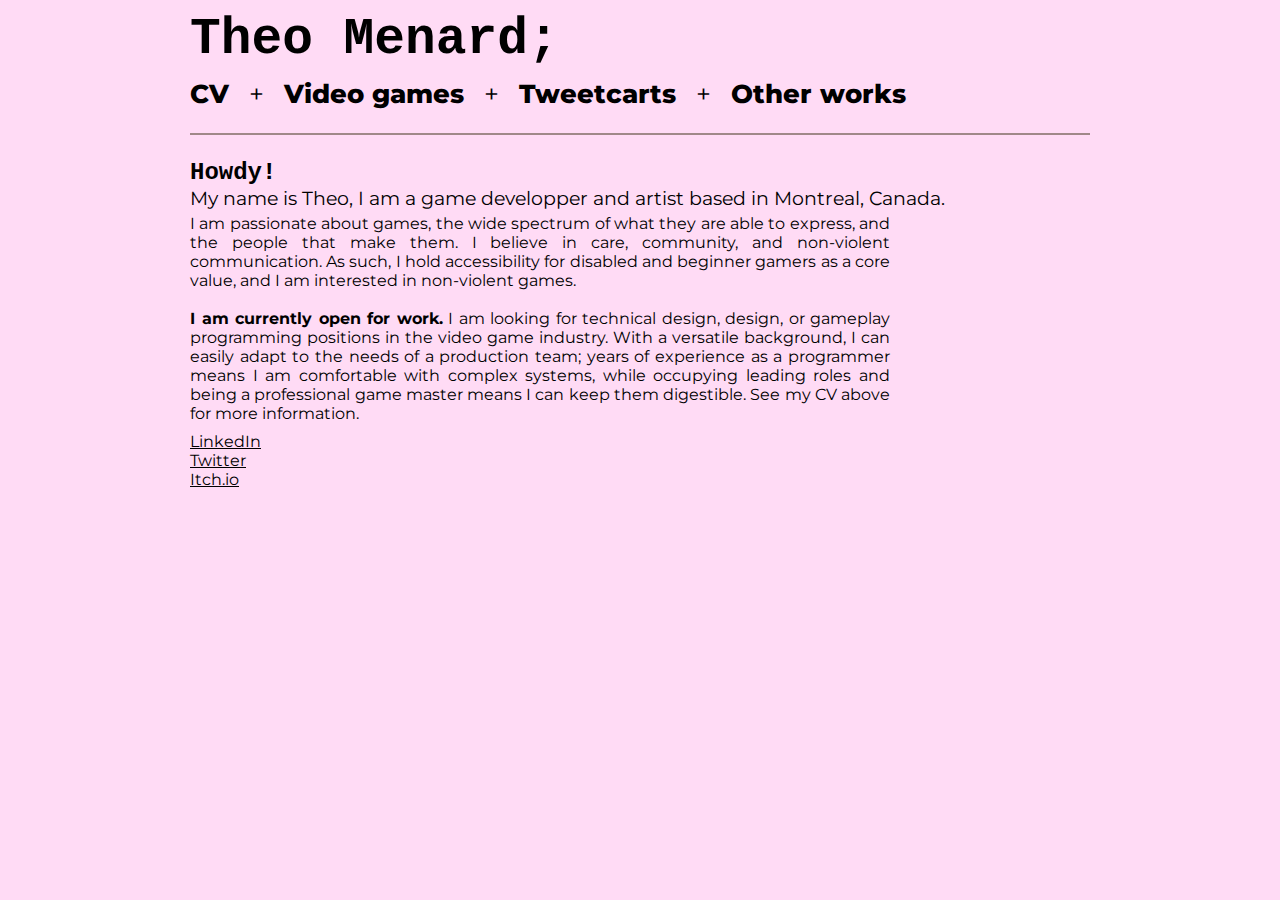
==== index.html @ 49756ba8 "First version" ====
<!DOCTYPE html>
<html lang="en">
  <head>
    <meta charset="UTF-8">
    <meta name="Theo Menard" content="width=device-width, initial-scale=1.0">
    <title>Theo Menard</title>
    <link rel="stylesheet" href="./css/style.css">
    <link rel="icon" href="./favicon.ico" type="image/x-icon">
    <link href='http://fonts.googleapis.com/css?family=Montserrat:400,700' rel='stylesheet' type='text/css'>
  </head>
  <body>
    <nav>
      <a id="nav" href="./index.html"><h1>Theo Menard;</h1></a>
      <a id="nav" href="./cv.html">CV</a> &ensp;+&ensp; 
      <a id="nav" href="./videogames.html">Video games</a> &ensp;+&ensp; 
      <a id="nav" href="./tweetcart.html">Tweetcarts</a> &ensp;+&ensp; 
      <a id="nav" href="./other.html">Other works</a>
    </nav>
    <hr>
    <main><h3>Howdy!</h3>
        <h4>My name is Theo, I am a game developper and artist based in Montreal, Canada.</h4>
        <p>I am passionate about games, the wide spectrum of what they are able to express, and the people that make them. I believe in care, community, and non-violent communication. As such, I hold accessibility for disabled and beginner gamers as a core value, and I am interested in non-violent games.

        <b>I am currently open for work.</b> I am looking for technical design, design, or gameplay programming positions in the video game industry. With a versatile background, I can easily adapt to the needs of a production team; years of experience as a programmer means I am comfortable with complex systems, while occupying leading roles and being a professional game master means I can keep them digestible. See my CV above for more information.
      </p>

        <p><a href="https://www.linkedin.com/in/theomenard/">LinkedIn</a>
        <a href="https://twitter.com/Theoremnd">Twitter</a>
        <a href="https://theom.itch.io/">Itch.io</a>
        </p>
    </main>
	<script src="index.js"></script>
  </body>
</html>
---- css/style.css ----
body {
    font-family: Montserrat, Verdana, Arial, sans-serif;
    margin: auto;
    max-width: 900px;
    align-items: center;
    background-color: #FFDBF5;
}

p {
  max-width: 700px;
  text-align: justify;
  margin: 0.2em 0em 0.6em;
  white-space: pre-line;
}

ul {
  max-width: 700px;
  text-align: justify;
  margin: 0.2em 0em 0.6em;
}

td {
  padding: 2px 10px;
}

table {
  margin: 20px 0px;
}

nav {
  font-size: 1.6em;
}

#nav {
  text-decoration: none;
  font-weight: 800;
}

a {
  color: black;
}
a:hover{
  color: purple;
}

#active-section {
  color: purple;
}

h1 {
  font-family: 'Courier New', Courier, monospace;
  font-weight: bolder;
  font-size: 2em;
  margin: 0.2em 0em;
}

h2 {
  /*font-family: 'Courier New', Courier, monospace;*/
  font-weight: 700;
  font-size: 2.1em;
  margin: 0em 0em 0.2em;
}

h3 {
  font-family: 'Courier New', Courier, monospace;
  font-size: 1.5em;
  margin: 0.8em 0em 0em;
  padding: 0px;
}

h4 {
  font-size: 1.2em;
  font-weight: 400;
  margin: 0em 0em;
}

h5 {
  font-size: 1em;
  font-weight: 400;
  color: #a08888;
  margin: 0.2em 0em;
}

hr {
  margin: 1.5em 0px;
  border: 1px solid #a08888;
}

.container {
    width: 100%;
    padding-right: 15px;
    padding-left: 15px;
    margin-right: auto;
    margin-left: auto;
  }
  
  @media (min-width: 576px) {
    .container {
      max-width: 540px;
    }
  }
  
  @media (min-width: 768px) {
    .container {
      max-width: 720px;
    }
  }
  
  @media (min-width: 992px) {
    .container {
      max-width: 960px;
    }
  }
  
  @media (min-width: 1200px) {
    .container {
      max-width: 1140px;
    }
  }
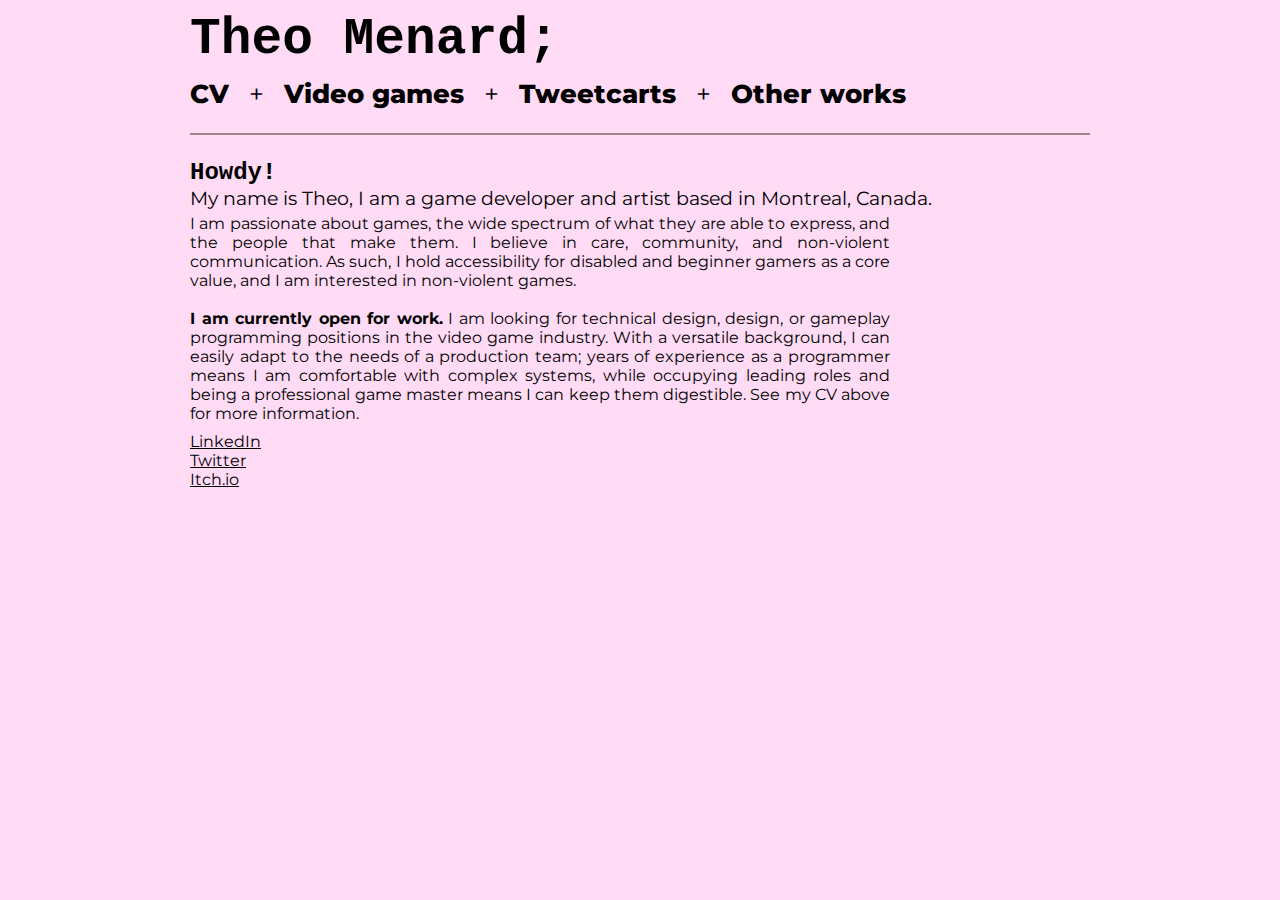
==== commit c8663e3a: "Typo" ====
--- a/index.html
+++ b/index.html
@@ -3,14 +3,13 @@
   <head>
     <meta charset="UTF-8">
     <meta name="Theo Menard" content="width=device-width, initial-scale=1.0">
+    <meta description="Game developper and artist based in Montreal.">
     <title>Theo Menard</title>
     <link rel="stylesheet" href="./css/style.css">
-    <link rel="icon" href="./favicon.ico" type="image/x-icon">
-    <link href='http://fonts.googleapis.com/css?family=Montserrat:400,700' rel='stylesheet' type='text/css'>
   </head>
   <body>
     <nav>
-      <a id="nav" href="./index.html"><h1>Theo Menard;</h1></a>
+      <a id="nav" href="./"><h1>Theo Menard;</h1></a>
       <a id="nav" href="./cv.html">CV</a> &ensp;+&ensp; 
       <a id="nav" href="./videogames.html">Video games</a> &ensp;+&ensp; 
       <a id="nav" href="./tweetcart.html">Tweetcarts</a> &ensp;+&ensp; 
@@ -18,7 +17,7 @@
     </nav>
     <hr>
     <main><h3>Howdy!</h3>
-        <h4>My name is Theo, I am a game developper and artist based in Montreal, Canada.</h4>
+        <h4>My name is Theo, I am a game developer and artist based in Montreal, Canada.</h4>
         <p>I am passionate about games, the wide spectrum of what they are able to express, and the people that make them. I believe in care, community, and non-violent communication. As such, I hold accessibility for disabled and beginner gamers as a core value, and I am interested in non-violent games.
 
         <b>I am currently open for work.</b> I am looking for technical design, design, or gameplay programming positions in the video game industry. With a versatile background, I can easily adapt to the needs of a production team; years of experience as a programmer means I am comfortable with complex systems, while occupying leading roles and being a professional game master means I can keep them digestible. See my CV above for more information.
@@ -29,6 +28,5 @@
         <a href="https://theom.itch.io/">Itch.io</a>
         </p>
     </main>
-	<script src="index.js"></script>
   </body>
 </html>
--- a/css/style.css
+++ b/css/style.css
@@ -1,5 +1,7 @@
+@import url('https://fonts.googleapis.com/css?family=Montserrat:400,700');
+
 body {
-    font-family: Montserrat, Verdana, Arial, sans-serif;
+    font-family: 'Montserrat', Verdana, Arial, sans-serif;
     margin: auto;
     max-width: 900px;
     align-items: center;
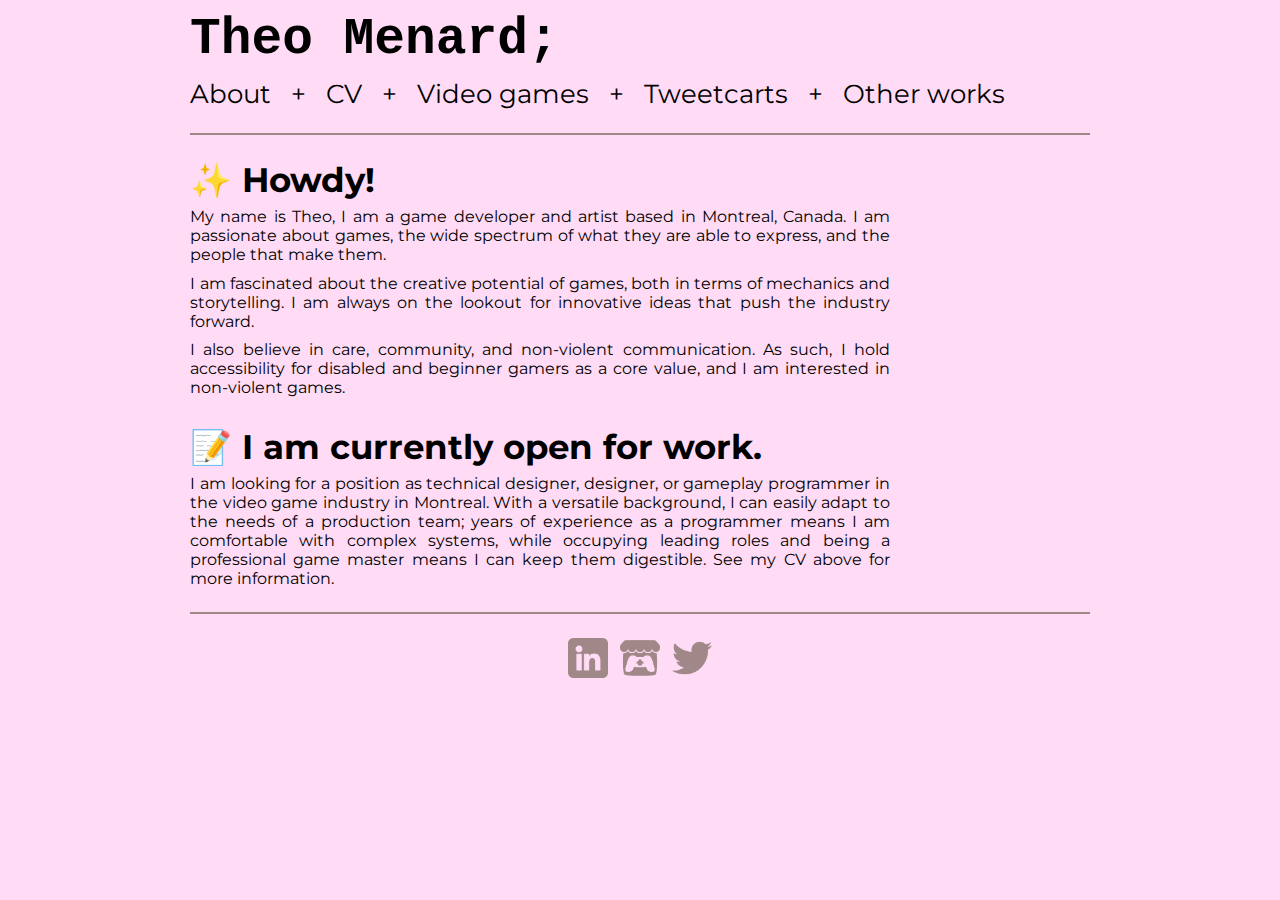
==== commit 1a96e34f: "Update" ====
--- a/index.html
+++ b/index.html
@@ -10,23 +10,28 @@
   <body>
     <nav>
       <a id="nav" href="./"><h1>Theo Menard;</h1></a>
+      <a id="nav" href="./">About</a> &ensp;+&ensp; 
       <a id="nav" href="./cv.html">CV</a> &ensp;+&ensp; 
       <a id="nav" href="./videogames.html">Video games</a> &ensp;+&ensp; 
       <a id="nav" href="./tweetcart.html">Tweetcarts</a> &ensp;+&ensp; 
       <a id="nav" href="./other.html">Other works</a>
     </nav>
     <hr>
-    <main><h3>Howdy!</h3>
-        <h4>My name is Theo, I am a game developer and artist based in Montreal, Canada.</h4>
-        <p>I am passionate about games, the wide spectrum of what they are able to express, and the people that make them. I believe in care, community, and non-violent communication. As such, I hold accessibility for disabled and beginner gamers as a core value, and I am interested in non-violent games.
+    <main><h2>✨ Howdy!</h2>
+        <p>My name is Theo, I am a game developer and artist based in Montreal, Canada. I am passionate about games, the wide spectrum of what they are able to express, and the people that make them. </p>
+        <p>I am fascinated about the creative potential of games, both in terms of mechanics and storytelling. I am always on the lookout for innovative ideas that push the industry forward. </p>
+        <p>I also believe in care, community, and non-violent communication. As such, I hold accessibility for disabled and beginner gamers as a core value, and I am interested in non-violent games.
 
-        <b>I am currently open for work.</b> I am looking for technical design, design, or gameplay programming positions in the video game industry. With a versatile background, I can easily adapt to the needs of a production team; years of experience as a programmer means I am comfortable with complex systems, while occupying leading roles and being a professional game master means I can keep them digestible. See my CV above for more information.
+        <h2>📝 I am currently open for work.</h2>
+        <p>I am looking for a position as technical designer, designer, or gameplay programmer in the video game industry in Montreal. With a versatile background, I can easily adapt to the needs of a production team; years of experience as a programmer means I am comfortable with complex systems, while occupying leading roles and being a professional game master means I can keep them digestible. See my CV above for more information.</p>
       </p>
-
-        <p><a href="https://www.linkedin.com/in/theomenard/">LinkedIn</a>
-        <a href="https://twitter.com/Theoremnd">Twitter</a>
-        <a href="https://theom.itch.io/">Itch.io</a>
-        </p>
     </main>
+    <hr>
+    <div id="footer">
+      <a href ="https://www.linkedin.com/in/theomenard/"><img src="./images/logos/linkedin.png" width="40px"></a>&ensp;
+      <a href ="https://theom.itch.io/"><img src="./images/logos/itch.png" width="40px"></a>&ensp;
+      <a href ="https://twitter.com/Theoremnd"><img src="./images/logos/twitter.png" width="40px"></a>
+    </div>
+    <br><br><br>
   </body>
 </html>
--- a/css/style.css
+++ b/css/style.css
@@ -31,11 +31,16 @@
 
 nav {
   font-size: 1.6em;
+  grid-auto-flow: column;
 }
 
 #nav {
   text-decoration: none;
-  font-weight: 800;
+  font-weight: 400;
+}
+
+#footer {
+  text-align: center;
 }
 
 a {
@@ -43,10 +48,12 @@
 }
 a:hover{
   color: purple;
+  font-weight: 700;
 }
 
 #active-section {
   color: purple;
+  letter-spacing: -0.5px;
 }
 
 h1 {
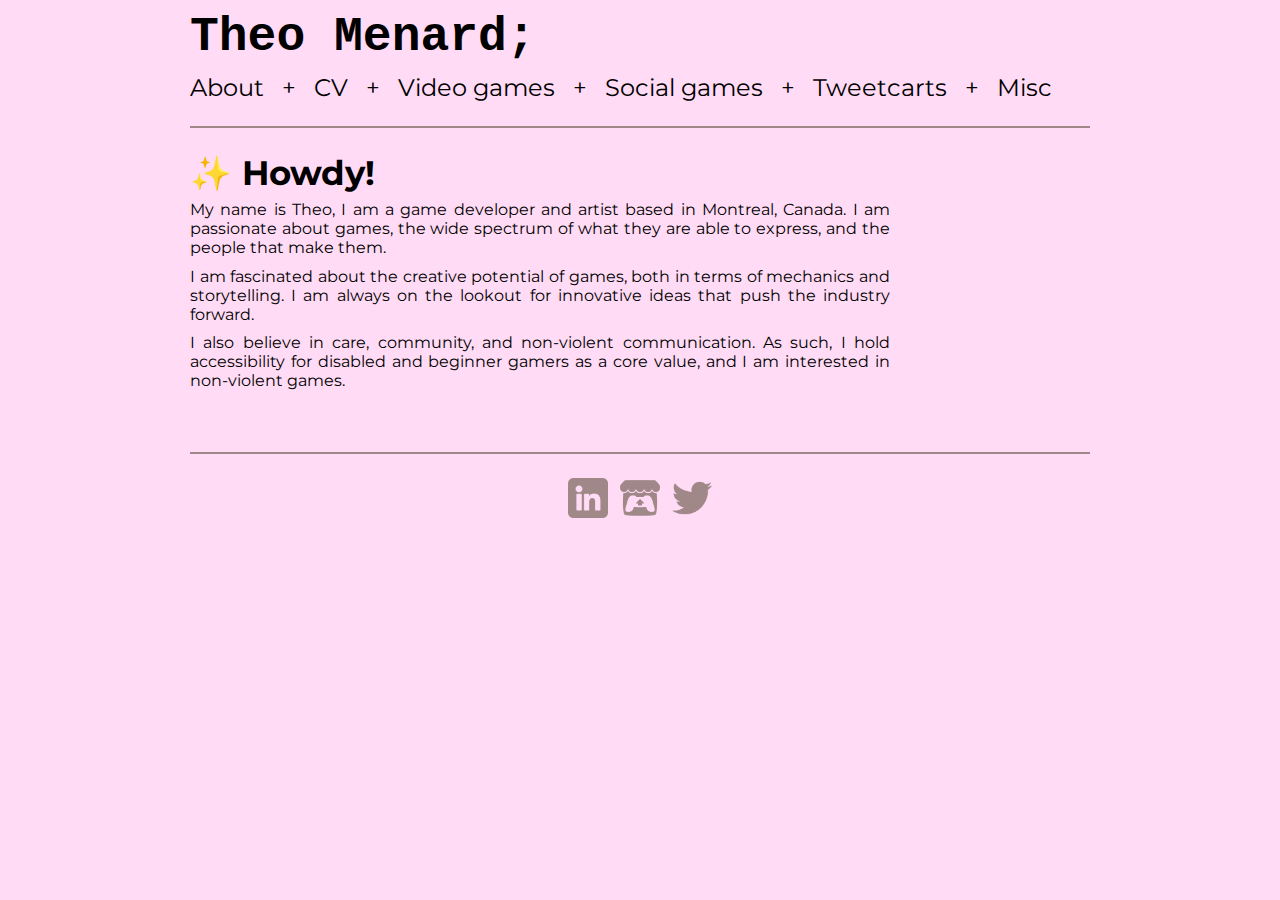
==== commit 94457828: "April 24 update" ====
--- a/index.html
+++ b/index.html
@@ -13,8 +13,9 @@
       <a id="nav" href="./">About</a> &ensp;+&ensp; 
       <a id="nav" href="./cv.html">CV</a> &ensp;+&ensp; 
       <a id="nav" href="./videogames.html">Video games</a> &ensp;+&ensp; 
+      <a id="nav" href="./socialgames.html">Social games</a> &ensp;+&ensp; 
       <a id="nav" href="./tweetcart.html">Tweetcarts</a> &ensp;+&ensp; 
-      <a id="nav" href="./other.html">Other works</a>
+      <a id="nav" href="./other.html">Misc</a>
     </nav>
     <hr>
     <main><h2>✨ Howdy!</h2>
@@ -22,8 +23,8 @@
         <p>I am fascinated about the creative potential of games, both in terms of mechanics and storytelling. I am always on the lookout for innovative ideas that push the industry forward. </p>
         <p>I also believe in care, community, and non-violent communication. As such, I hold accessibility for disabled and beginner gamers as a core value, and I am interested in non-violent games.
 
-        <h2>📝 I am currently open for work.</h2>
-        <p>I am looking for a position as technical designer, designer, or gameplay programmer in the video game industry in Montreal. With a versatile background, I can easily adapt to the needs of a production team; years of experience as a programmer means I am comfortable with complex systems, while occupying leading roles and being a professional game master means I can keep them digestible. See my CV above for more information.</p>
+        <!--h2>📝 I am currently open for work.</h2>
+        <p>I am looking for a position as technical designer, designer, or gameplay programmer in the video game industry in Montreal. With a versatile background, I can easily adapt to the needs of a production team; years of experience as a programmer means I am comfortable with complex systems, while occupying leading roles and being a professional game master means I can keep them digestible. See my CV above for more information.</p-->
       </p>
     </main>
     <hr>
--- a/css/style.css
+++ b/css/style.css
@@ -30,7 +30,7 @@
 }
 
 nav {
-  font-size: 1.6em;
+  font-size: 1.5em;
   grid-auto-flow: column;
 }
 
